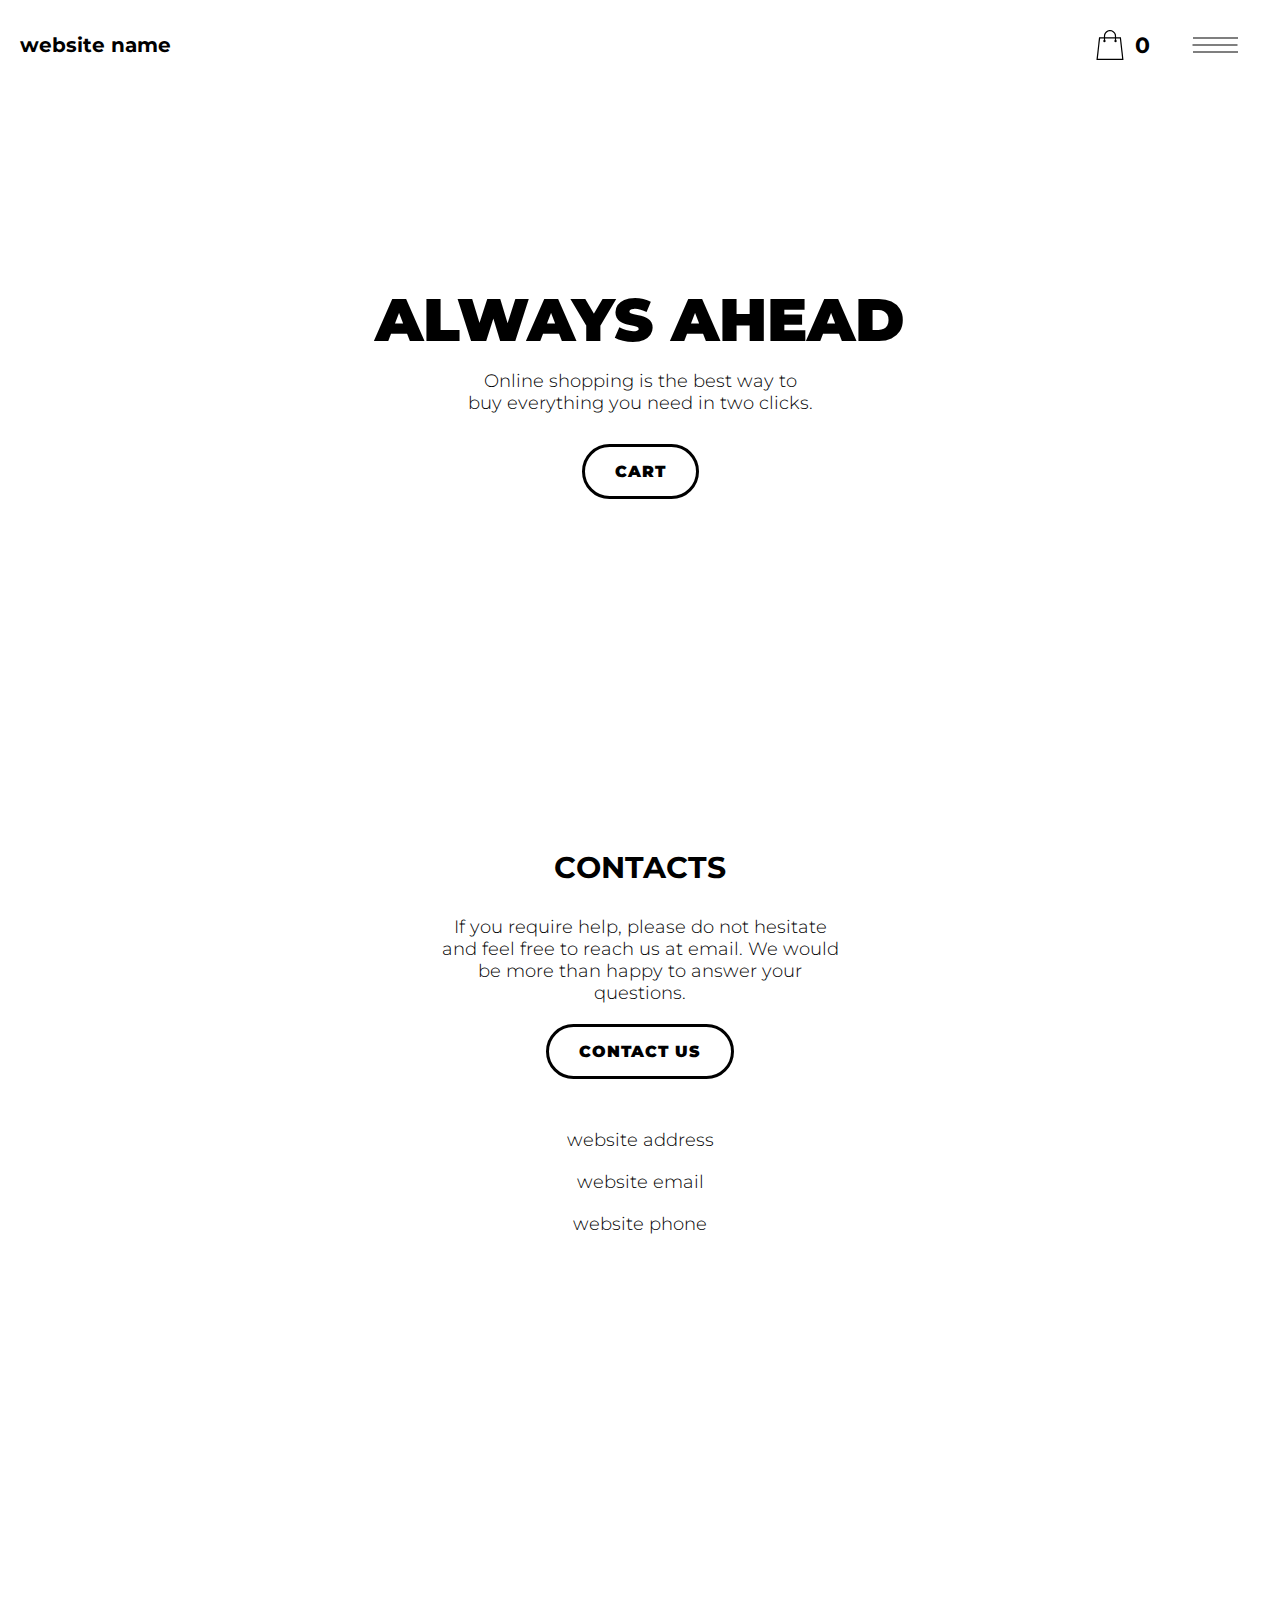
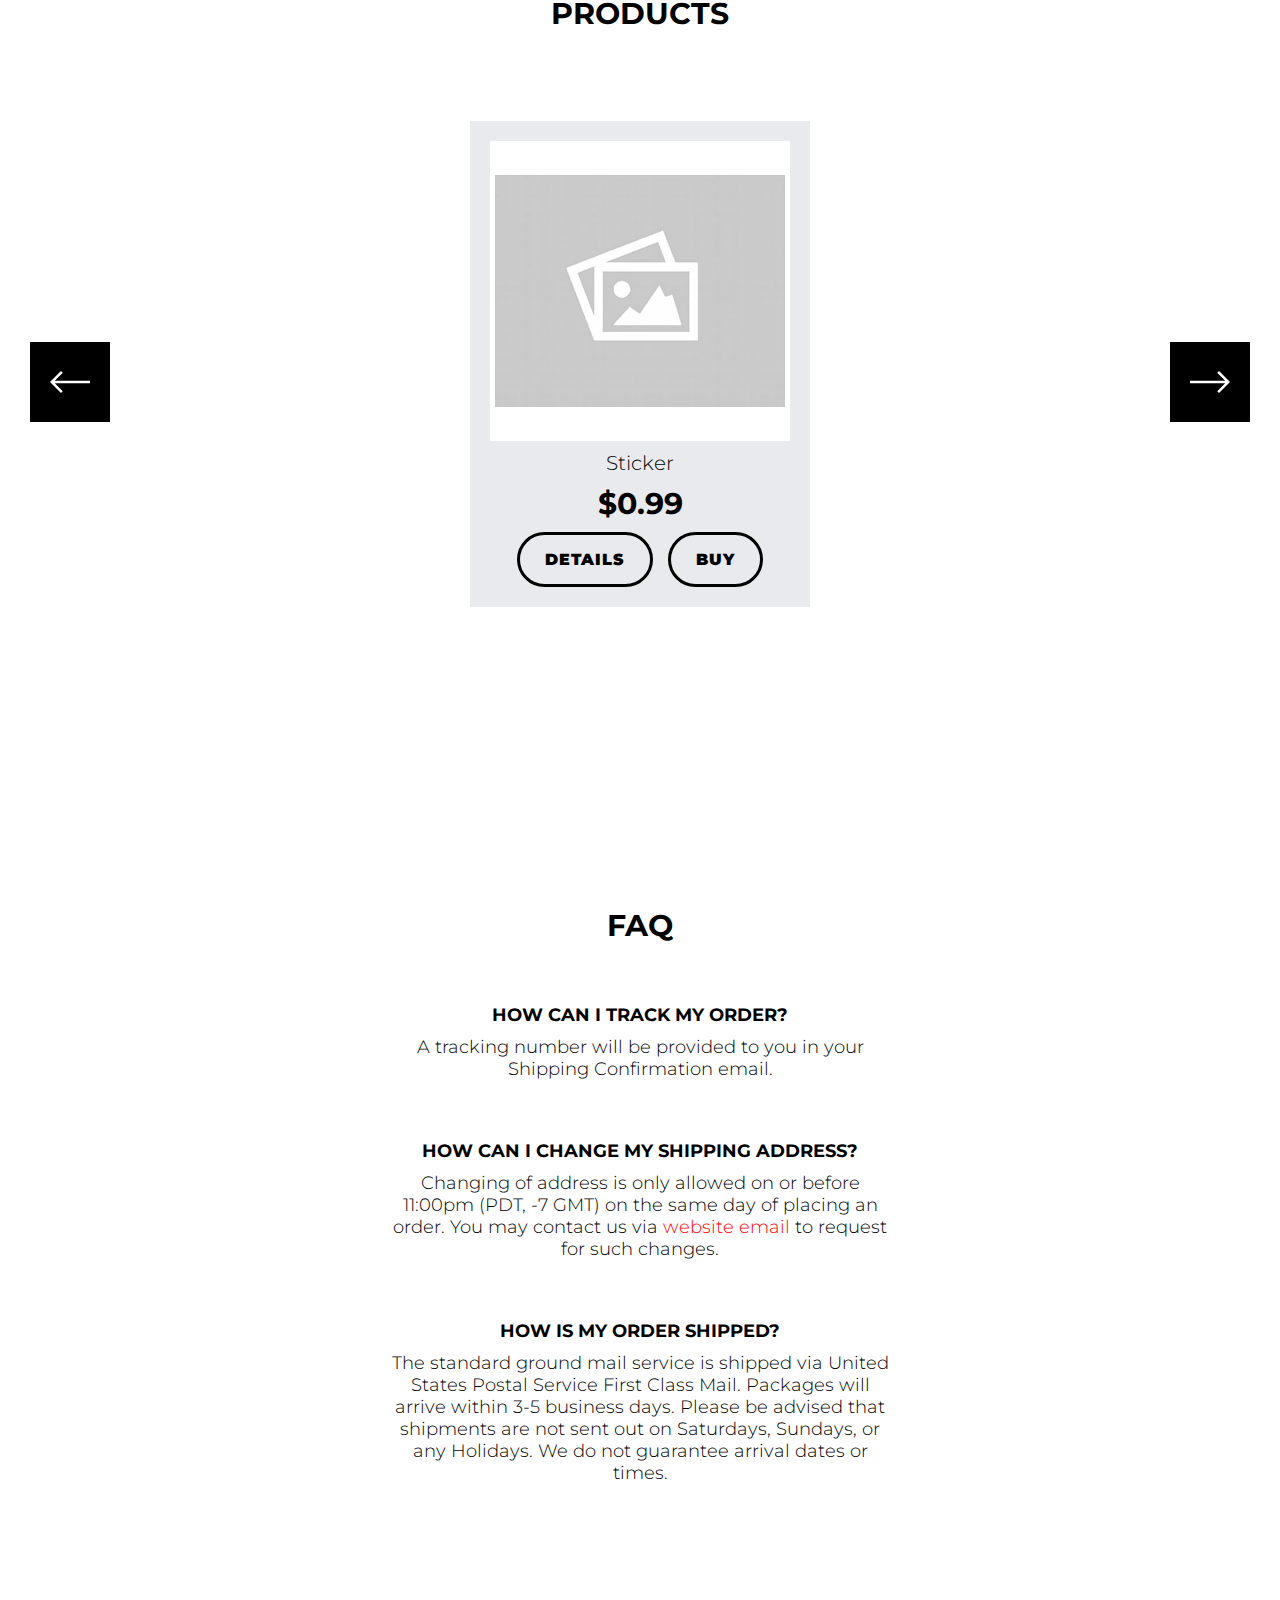
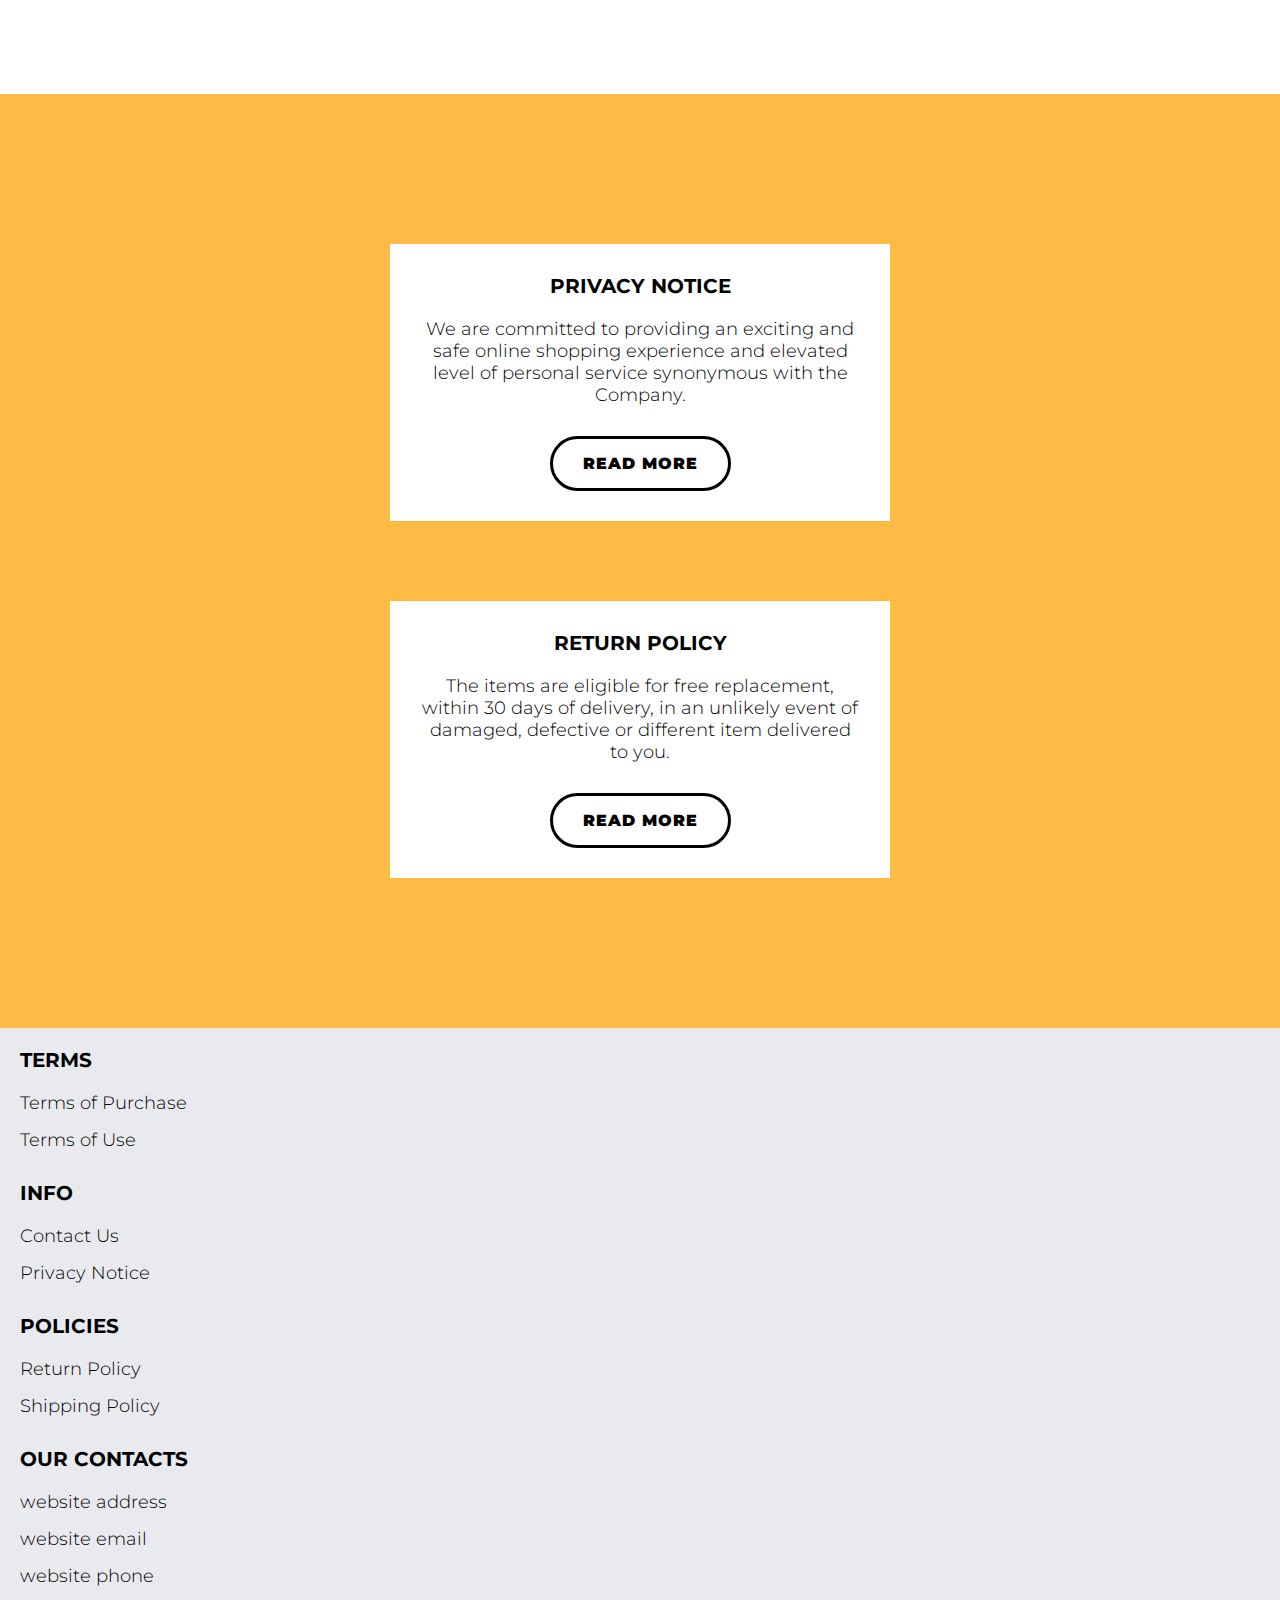
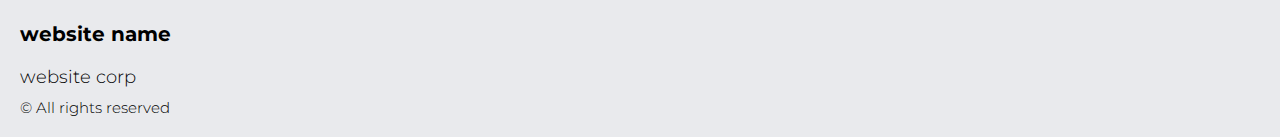
==== index.html @ 155b1161 "+" ====
<!DOCTYPE html>
<html lang="en">

<head>
  <meta charset="UTF-8" />
  <meta http-equiv="X-UA-Compatible" content="IE=edge" />
  <meta name="viewport" content="width=device-width, initial-scale=1.0" />
  <link rel="stylesheet" href="./css/style.css" />
  <title>Shop</title>


</head>

<body>


  <div class="wrapper">


    <div class="error__overlay js_error__overlay">
      <div class="error">
        <span class="text bold error__text error__title">ERROR:</span>
        <p class="text error__text">You cannot add more than $500 worth of items to your cart.</p>
        <p class="text error__text">The selected item will not be added.</p>
        <button class="text error__btn js_error__btn">close</button>
      </div>
    </div>

    <main class="main">

      <div class="hero__wrapper-main">

      
        <div class="header__wrapper">
          <div class="container">
         
         
            <header class="header">
             
               
                <div class="header__top">
                  <div class="header__top-box">
               
                  <a href="./index.html" class="header__logo logo js_website-name"></a>
                  </div>
                  <div class="header-block">
                    <div class="header__top-box">
                      <a href="./shop.html" class="cart__span-box">
                       
                        <svg version="1.0" xmlns="http://www.w3.org/2000/svg"
                        width="884.000000pt" height="980.000000pt" viewBox="0 0 884.000000 980.000000"
                        preserveAspectRatio="xMidYMid meet">
                       
                       <g transform="translate(0.000000,980.000000) scale(0.100000,-0.100000)"
                        stroke="none">
                       <path d="M4190 9785 c-397 -49 -766 -214 -1078 -479 -198 -169 -378 -403 -492
                       -640 -142 -295 -175 -460 -186 -931 -2 -126 -7 -254 -10 -282 l-5 -53 -784 0
                       c-431 0 -786 -4 -789 -8 -7 -11 -57 -438 -256 -2182 -403 -3524 -580 -5101
                       -580 -5162 l0 -48 4410 0 4410 0 0 46 c0 53 -25 278 -250 2264 -404 3559 -578
                       5068 -586 5082 -3 4 -358 8 -789 8 l-784 0 -5 53 c-3 28 -8 164 -11 301 -8
                       366 -25 491 -96 700 -298 870 -1211 1443 -2119 1331z m555 -419 c203 -46 435
                       -147 597 -262 109 -78 297 -267 375 -377 70 -100 168 -287 207 -395 71 -198
                       96 -386 96 -709 l0 -223 -1600 0 -1600 0 0 219 c0 228 11 374 36 501 39 191
                       146 435 267 607 77 109 266 299 372 375 197 139 461 247 680 278 97 14 489 4
                       570 -14z m-2315 -2595 l0 -219 -54 -40 c-105 -80 -151 -185 -144 -331 6 -113
                       44 -197 122 -269 90 -81 132 -97 261 -97 98 0 116 3 167 27 76 35 153 109 192
                       183 30 57 31 65 31 175 0 106 -2 119 -28 170 -16 30 -57 84 -93 120 l-64 66 0
                       217 0 217 1600 0 1600 0 0 -217 0 -217 -64 -66 c-36 -36 -77 -90 -93 -120 -26
                       -51 -28 -64 -28 -170 0 -110 1 -118 31 -175 39 -74 116 -148 192 -183 51 -24
                       69 -27 167 -27 129 0 171 16 261 97 78 72 116 156 122 269 7 145 -38 248 -144
                       332 l-54 42 0 217 0 218 615 0 c338 0 615 -3 615 -7 0 -5 5 -37 10 -73 18
                       -125 261 -2247 520 -4540 197 -1744 221 -1961 215 -1971 -8 -12 -7922 -12
                       -7929 0 -7 10 30 344 224 2061 291 2568 505 4432 516 4498 l6 32 614 0 614 0
                       0 -219z"/>
                       </g>
                       </svg>
                          <span class="cart__span js_cart__span"></span>
                      </a>
                      <button class="header__btn js_menu-btn">
                        <span></span>
                      </button>
                   
                  
                     </div>
        
                      <nav class="nav js_menu">
                      
                      
                        <ul class="nav__list">
                          <li class="nav__item">
                            <p class="nav__title">
                              Terms
                              <ul class="nav__sub-list">
                                <li class="nav__sub-item">
                                  <a href="./purchase.html" class="nav__link">Terms of Purchase</a>
                                </li>
                                <li class="nav__sub-item">
                                  <a href="./use.html" class="nav__link">Terms of Use</a>
                                </li>
                              </ul>
                            </p>
                          </li>
                          <li class="nav__item">
                            <p class="nav__title">
                              Info
                              <ul class="nav__sub-list">
                                <li class="nav__sub-item">
                                  <a href="./contacts.html" class="nav__link">Contact Us</a>
                                </li>
                                <li class="nav__sub-item">
                                  <a href="./privacy.html" class="nav__link">Privacy Notice</a>
                                </li>
                              </ul>
                            </p>
                          </li>
                          <li class="nav__item">
                            <p class="nav__title">
                              Policies
                              <ul class="nav__sub-list">
                                <li class="nav__sub-item">
                                  <a href="./return.html" class="nav__link">Return Policy</a>
                                </li>
                                <li class="nav__sub-item">
                                  <a href="./shipping.html" class="nav__link">Shipping Policy</a>
                                </li>
                              </ul>
                            </p>
                          </li>
                        </ul>
                      </nav>
                  </div>
     
              
              </div>
            </header>
         
          </div>
        </div>

        <div class="hero__wrapper">
          <div class="container">
            <section class="hero">
              <div class="hero__block">
                <h1 class="title">Always ahead</h1>
                <p class="text">Online shopping is the best way to buy everything you need in two clicks.</p>
                <a href="./shop.html" class="btn">cart</a>
              </div>
            </section>
          </div>

        </div>
      </div>

      <div class="contacts__wrapper">
        <div class="container">
          <section class="contacts">
              <div class="contacts__box">
                <h3 class="sub-title  ">Contacts</h3>
                <p class="text text--mb">If you require help, please do not hesitate and feel free to reach us at email.
                  We would be more than happy to answer your questions.</p>
                  <a href="./contacts.html" class="btn">Contact us</a>
                  <ul class="contacts__list">
                    <li class="contacts__item">
                     
                      <span class="text js_website-address">website address</span>
                    </li>
                    <li class="contacts__item contacts__item-link">
                     
                      <a href="mailto:website email" class="text js_website-email">website email</a>
                    </li>
                    <li class="contacts__item contacts__item-link">
                     
                      <a href="tel:website phone" class="text js_website-phone">website phone</a>
                    </li>
                  </ul>
                </div>       
          </section>
        </div>
      </div>
  



      <div class="products__wrapper hero-products">
        <div class="container">
          <section class="products">
            <div class="products__box">

              <h3 class="sub-title  products__title "><span>Products</span></h3>
              <div class="sub-title__box">
                <p class="text success-message js_success-message">Success! You have added <span
                    class="js_success-product-name"></span> to your shopping cart!</p>
              </div>
            </div>

            <div class="swiper__box">
              <div class="swiper mySwiper">
                <div class="swiper-wrapper js_products__list">
                </div>
                <div class="swiper-button-next">
                  <svg xmlns="http://www.w3.org/2000/svg" xmlns:xlink="http://www.w3.org/1999/xlink" x="0px" y="0px"
                    viewBox="0 0 476.213 476.213" style="enable-background:new 0 0 476.213 476.213;"
                    xml:space="preserve">
                    <polygon points="345.606,107.5 324.394,128.713 418.787,223.107 0,223.107 0,253.107 418.787,253.107 324.394,347.5 
                  345.606,368.713 476.213,238.106 "></polygon>
                  </svg>
                </div>
                <div class="swiper-button-prev">
                  <svg xmlns="http://www.w3.org/2000/svg" xmlns:xlink="http://www.w3.org/1999/xlink" x="0px" y="0px"
                    viewBox="0 0 476.213 476.213" style="enable-background:new 0 0 476.213 476.213;"
                    xml:space="preserve">
                    <polygon points="476.213,223.107 57.427,223.107 151.82,128.713 130.607,107.5 0,238.106 130.607,368.714 151.82,347.5 
                  57.427,253.107 476.213,253.107 "></polygon>
                  </svg>
                </div>
              </div>
            </div>

          </section>
        </div>
      </div>

      <div class="question__wrapper">
        <div class="container">
          <section class="question">
         
            <div class="question__box">
              <h3 class="sub-title  ">
                FAQ
              </h3>
              <div class="question__block">
                <ul class="question__list">
                  <li class="question__item">
                    <p class="question__sub-title">How can I track my order?</p>
                    <p class="text">A tracking number will be provided to you in your Shipping Confirmation email.</p>
                  </li>
                  <li class="question__item">
                    <p class="question__sub-title">How can I change my Shipping Address?</p>
                    <p class="text">Changing of address is only allowed on or before 11:00pm (PDT, -7 GMT) on the same day of placing an order. You may contact us via <a href="mailto:website email" class="link js_website-email">website email</a> to request for such changes.</p>
                  </li>
                  <li class="question__item">
                    <p class="question__sub-title">How is my order shipped?</p>
                    <p class="text">The standard ground mail service is shipped via United States Postal Service First Class Mail. Packages will arrive within 3-5 business days. Please be advised that shipments are not sent out on Saturdays, Sundays, or any Holidays. We do not guarantee arrival dates or times.</p>
                  </li>
                  <li class="question__item-img">
                  </li>
                </ul>
              </div>
            </div>
          </section>
        </div>
      </div>

      <div class="policy__wrapper">
        <div class="container">
          <section class="policy">
            <div class="policy__box">
              <div class="policy__block policy__block--top">
                <h3 class="policy__sub-title">PRIVACY NOTICE</h3>
                <p class="text">We are committed to providing an exciting and safe online shopping experience and
                  elevated level of personal service synonymous with the Company.</p>
                <a href="./privacy.html" class="btn">read more</a>
                </div>
              <div class="policy__block policy__block--bottom">
                <h3 class="policy__sub-title">RETURN POLICY</h3>
                <p class="text">The items are eligible for free replacement, within 30 days of delivery, in an
                  unlikely event of damaged, defective or different item delivered to you.</p>
                <a href="./return.html" class="btn">read more</a>
              </div>
            </div>
          </section>
        </div>
      </div>


    </main>

    <div class="footer__wrapper">
      <div class="container">
         <footer class="footer">
     
           <div class="footer__top">
             <div class="footer__top-block">
               <div class="footer__block">
                 <p class="footer__title">Terms</p>
                 <ul class="footer__list">
                   <li class="footer__item">
                     <a href="./purchase.html" class="footer__link">Terms of Purchase</a>
                    </li>
                    <li class="footer__item">
                      <a href="./use.html" class="footer__link">Terms of Use</a>
                     </li>
                 </ul>
               </div>
               <div class="footer__block">
                 <p class="footer__title">Info</p>
                 <ul class="footer__list">
                   <li class="footer__item">
                     <a href="./contacts.html" class="footer__link">Contact Us</a>
                    </li>
                    <li class="footer__item">
                      <a href="./privacy.html" class="footer__link">Privacy Notice</a>
                     </li>
                
                 </ul>
               </div>
               <div class="footer__block">
                 <p class="footer__title">Policies</p>
                 <ul class="footer__list">
                   <li class="footer__item">
                     <a href="./return.html" class="footer__link">Return Policy</a>
                    </li>
                    <li class="footer__item">
                      <a href="./shipping.html" class="footer__link">Shipping Policy</a>
                     </li>
                 </ul>
               </div>
            
             </div>
           
           </div>
           <div class="footer__block--right">
             <p class="footer__title">Our Contacts</p>
             <ul class="footer__list">
               <li class="footer__item">
                 <span class="text text--mb js_website-address"></span>
                </li>
                <li class="footer__item">
                 <a href="" class="footer__link js_website-email"></a>
                 </li>
                 <li class="footer__item">
                   <a href="" class="footer__link js_website-phone"></a>
                 </li>
             </ul>
           </div>
           <div class="footer__bottom">
             <div class="footer__block--bottom">
               <a href="./index.html" class="footer__logo logo js_website-name"></a>
               <p class="text text--mb js_website-corp"></p>
               <span class="footer__span">© All rights reserved</span>
             </div>
           </div>
         </footer>
       </div>
     </div>

  </div>





  <script type="module" src="./js/cart.js"></script>
  <script type="module" src="./js/add-to-cart.js"></script>
  <script type="module" src="./js/on-load.js"></script>
  <script type="module" src="./js/website-data.js"></script>
  <script>
    const menuBtn = document.querySelector('.js_menu-btn');
    const menu = document.querySelector('.js_menu');
    menuBtn.addEventListener('click', () => {
      menuBtn.classList.toggle('active');
      menu.classList.toggle('open-menu');
      document.body.classList.toggle('open-menu');
    })
  </script>
  <script src="./js/swiper-bundle.min.js"></script>
  <script>
    document.addEventListener("DOMContentLoaded", function (event) {
      const swiper = new Swiper(".mySwiper", {
        slidesPerView: 1,
        spaceBetween: 30,
        navigation: {
          nextEl: ".swiper-button-next",
          prevEl: ".swiper-button-prev",
        },
        watchSlidesProgress: true,
        breakpoints: {
          1440: {
            slidesPerView: 4,
            spaceBetween: 5,
          }
        }

      });
    });
  </script>


</body>

</html>
---- css/style.css ----
@import './swiper-bundle.min.css';
@import './fonts.css';
@import './vars.css';
@import './utils.css';
@import './header.css';
@import './footer.css';
@import './hero.css';
@import './products.css';
@import './product.css';
@import './text-section.css';
@import './order.css';
@import './thank-you.css';
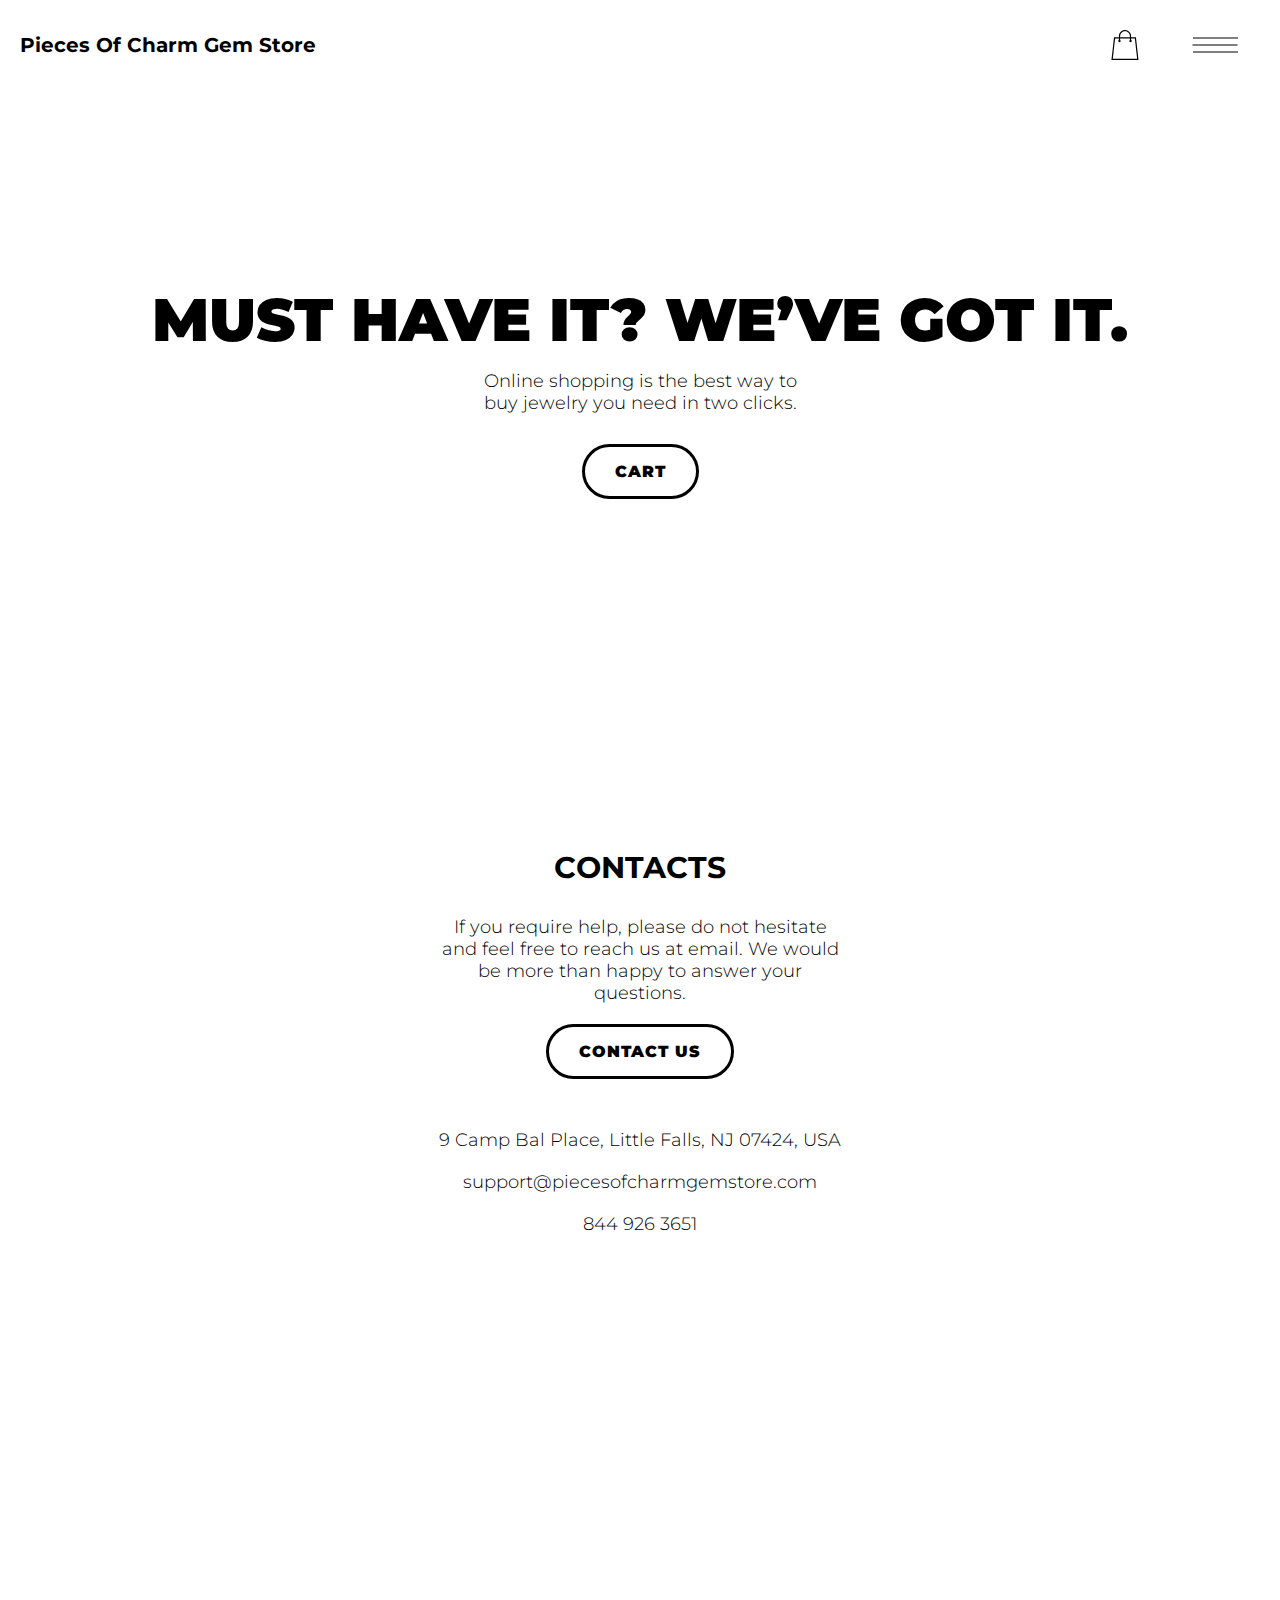
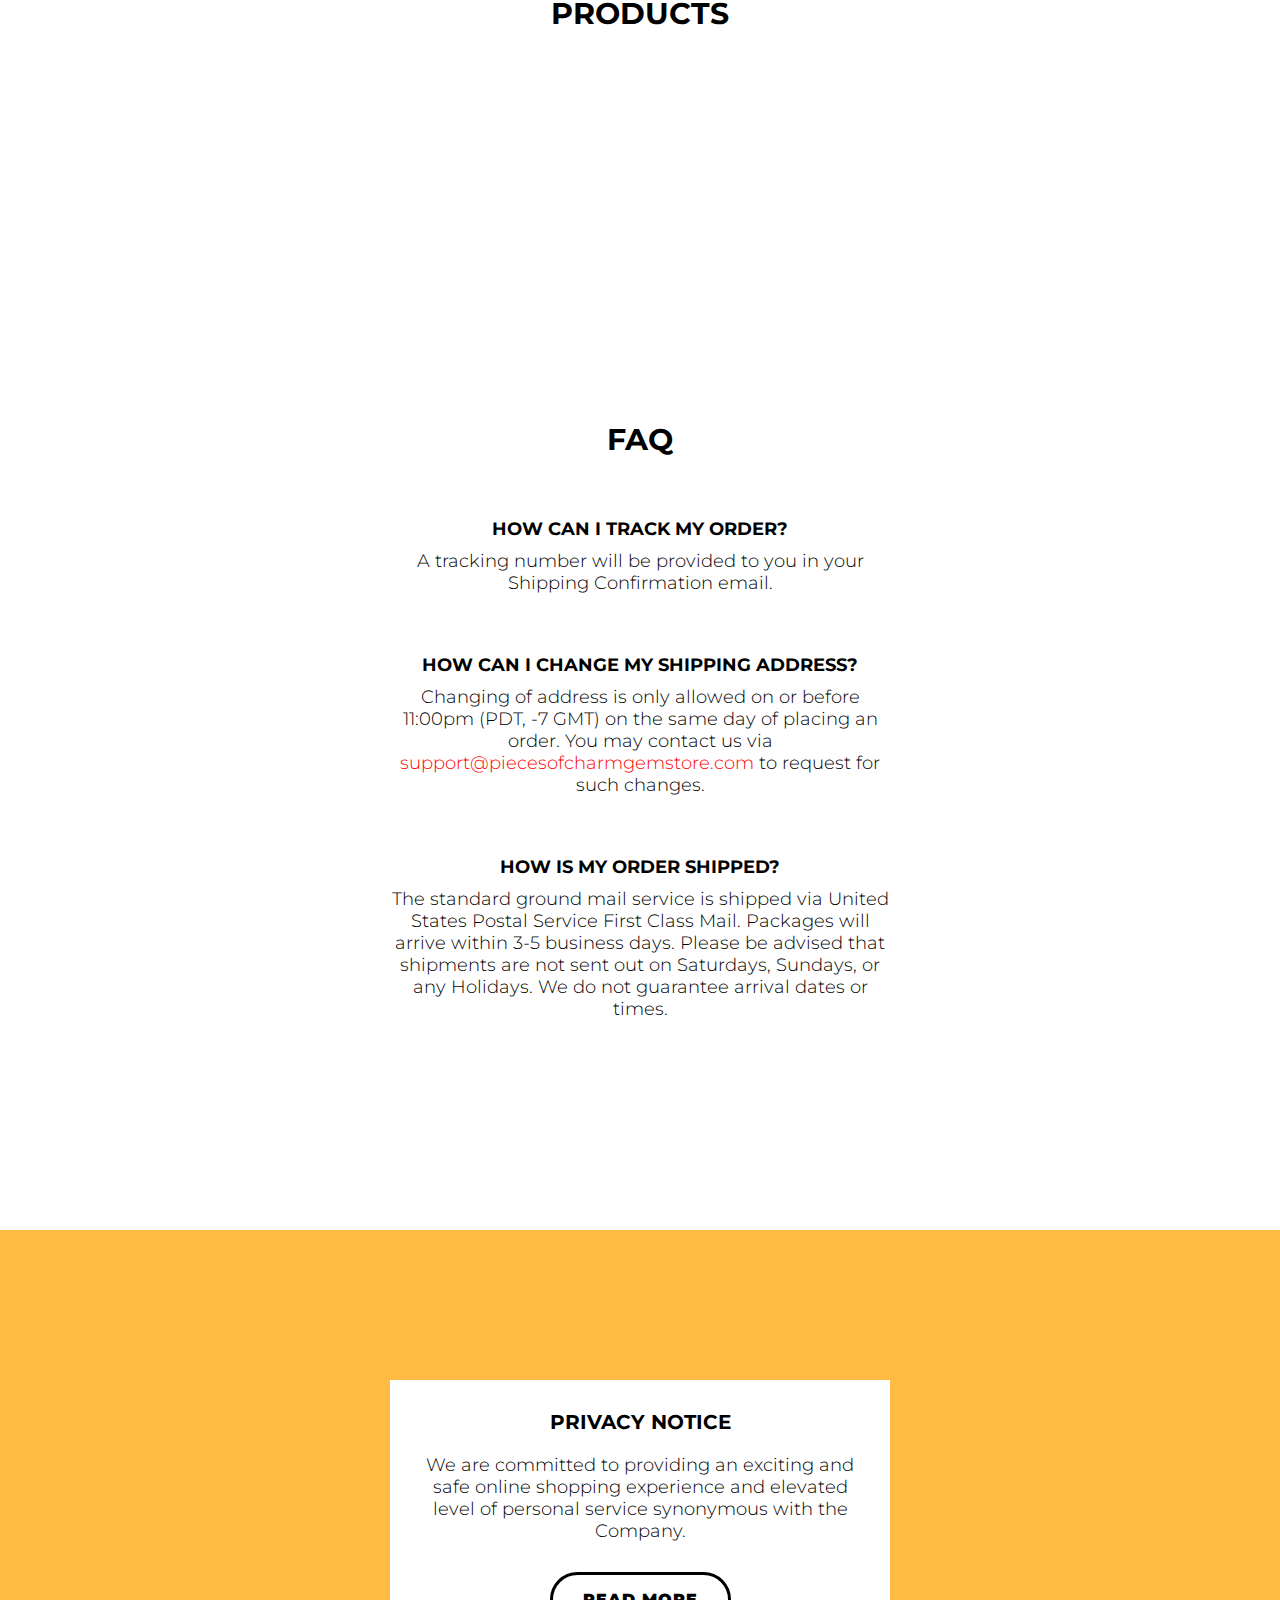
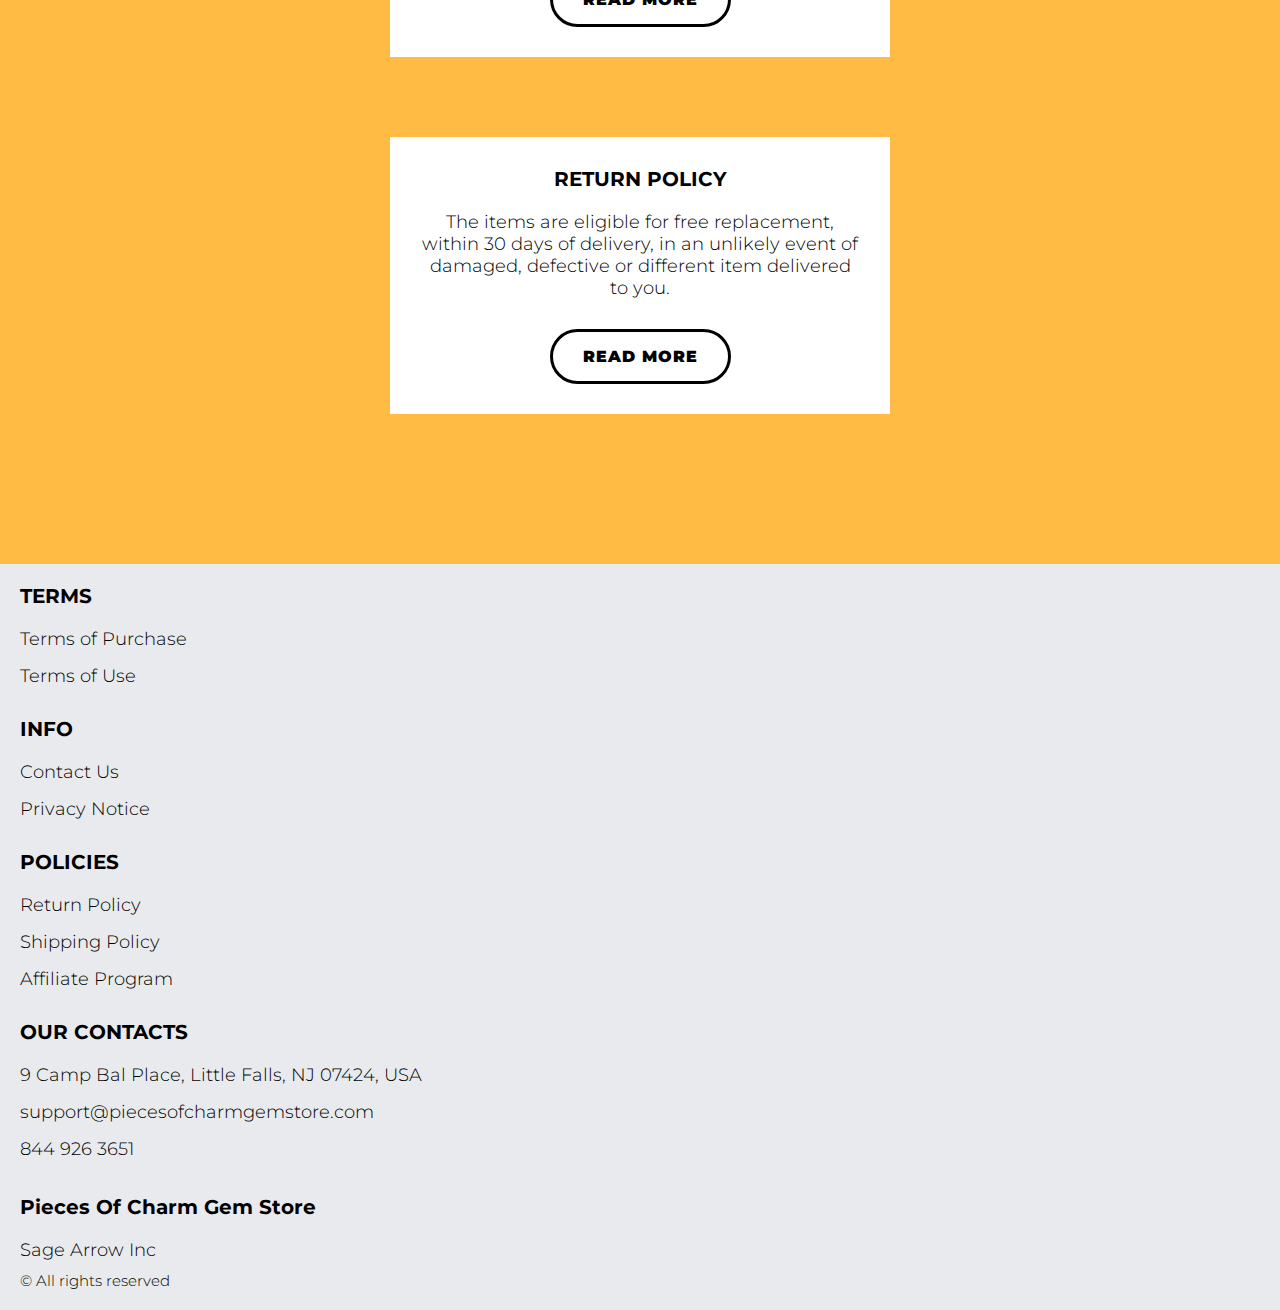
==== commit 94e4f92e: "+" ====
--- a/index.html
+++ b/index.html
@@ -141,8 +141,8 @@
           <div class="container">
             <section class="hero">
               <div class="hero__block">
-                <h1 class="title">Always ahead</h1>
-                <p class="text">Online shopping is the best way to buy everything you need in two clicks.</p>
+                <h1 class="title js_main-title"></h1>
+                <p class="text js_sub-title"></p>
                 <a href="./shop.html" class="btn">cart</a>
               </div>
             </section>
@@ -312,6 +312,9 @@
                     </li>
                     <li class="footer__item">
                       <a href="./shipping.html" class="footer__link">Shipping Policy</a>
+                     </li>
+                     <li class="footer__item">
+                      <a href="./affiliate-program.html" class="footer__link">Affiliate Program</a>
                      </li>
                  </ul>
                </div>
@@ -349,7 +352,7 @@
 
 
 
-
+  <script type='text/javascript' src='https://thebestproductmanager.com/products/prices-nxg-object'></script>
   <script type="module" src="./js/cart.js"></script>
   <script type="module" src="./js/add-to-cart.js"></script>
   <script type="module" src="./js/on-load.js"></script>
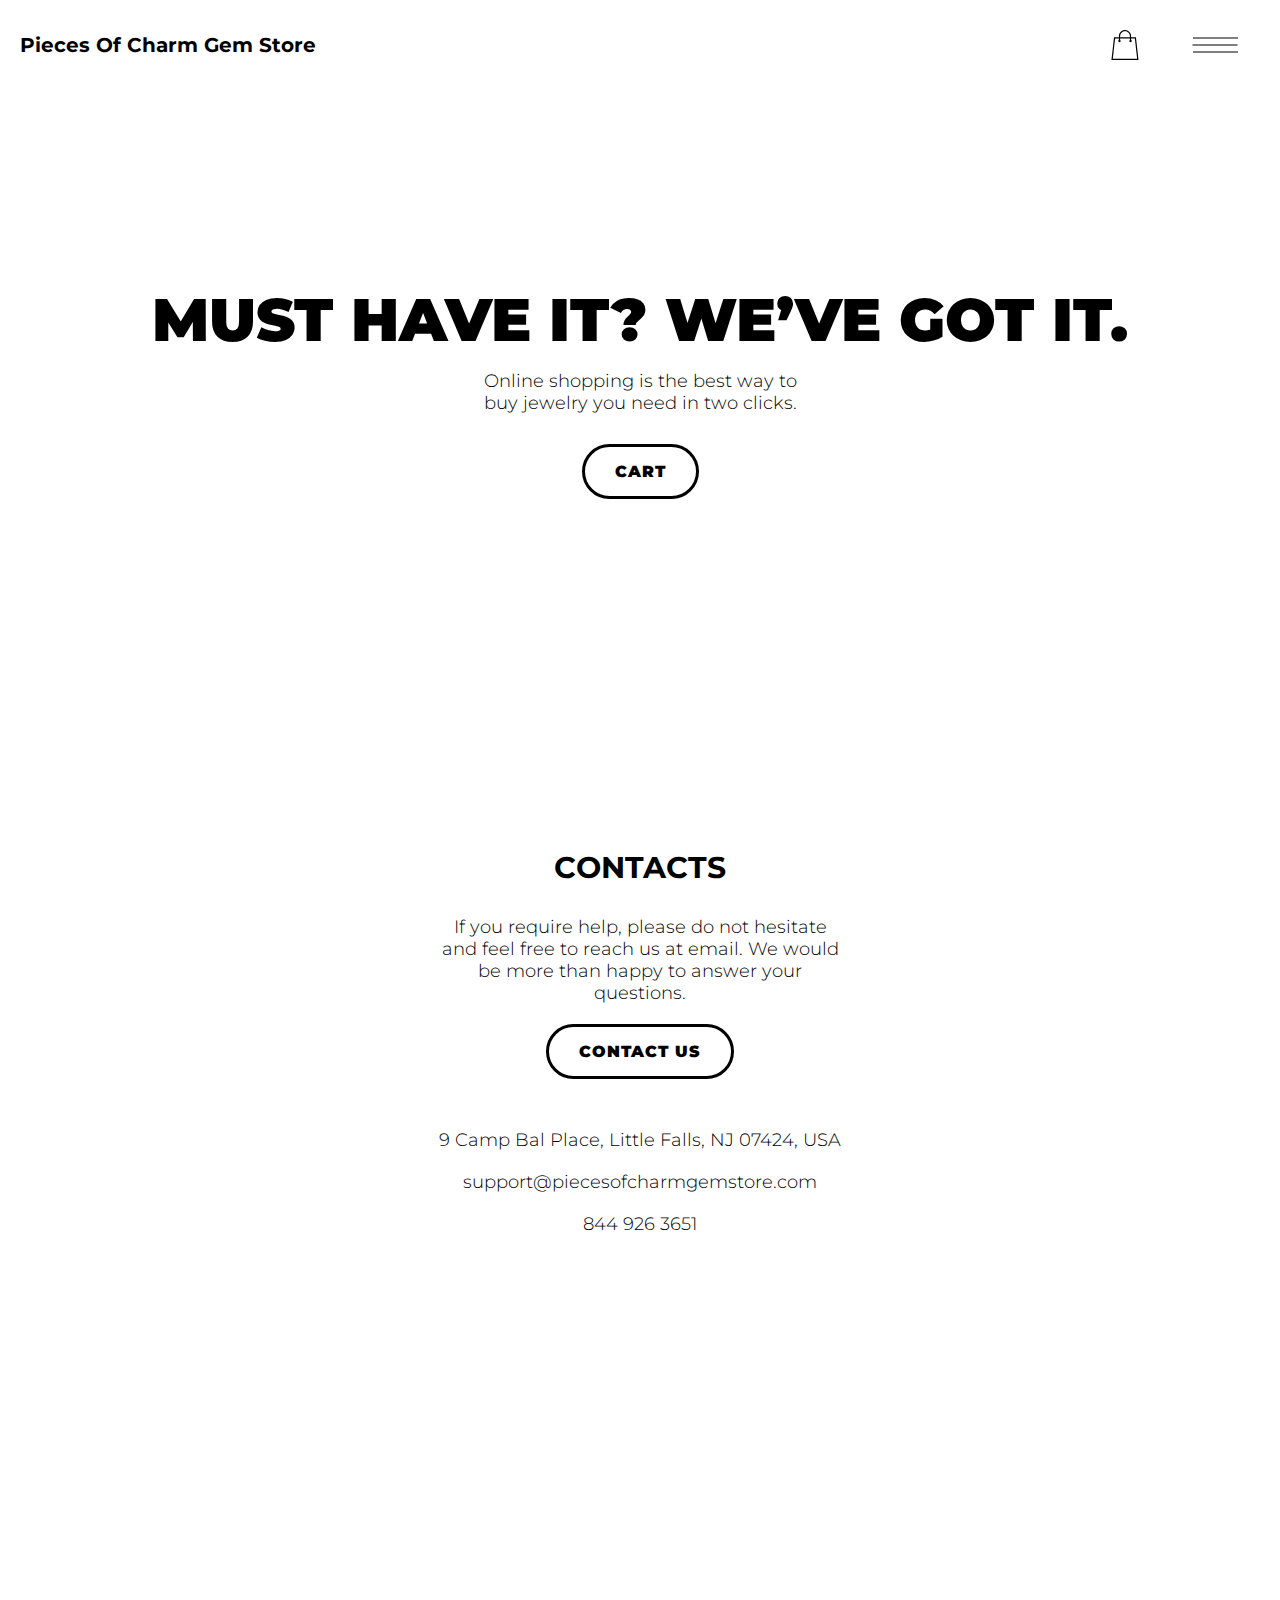
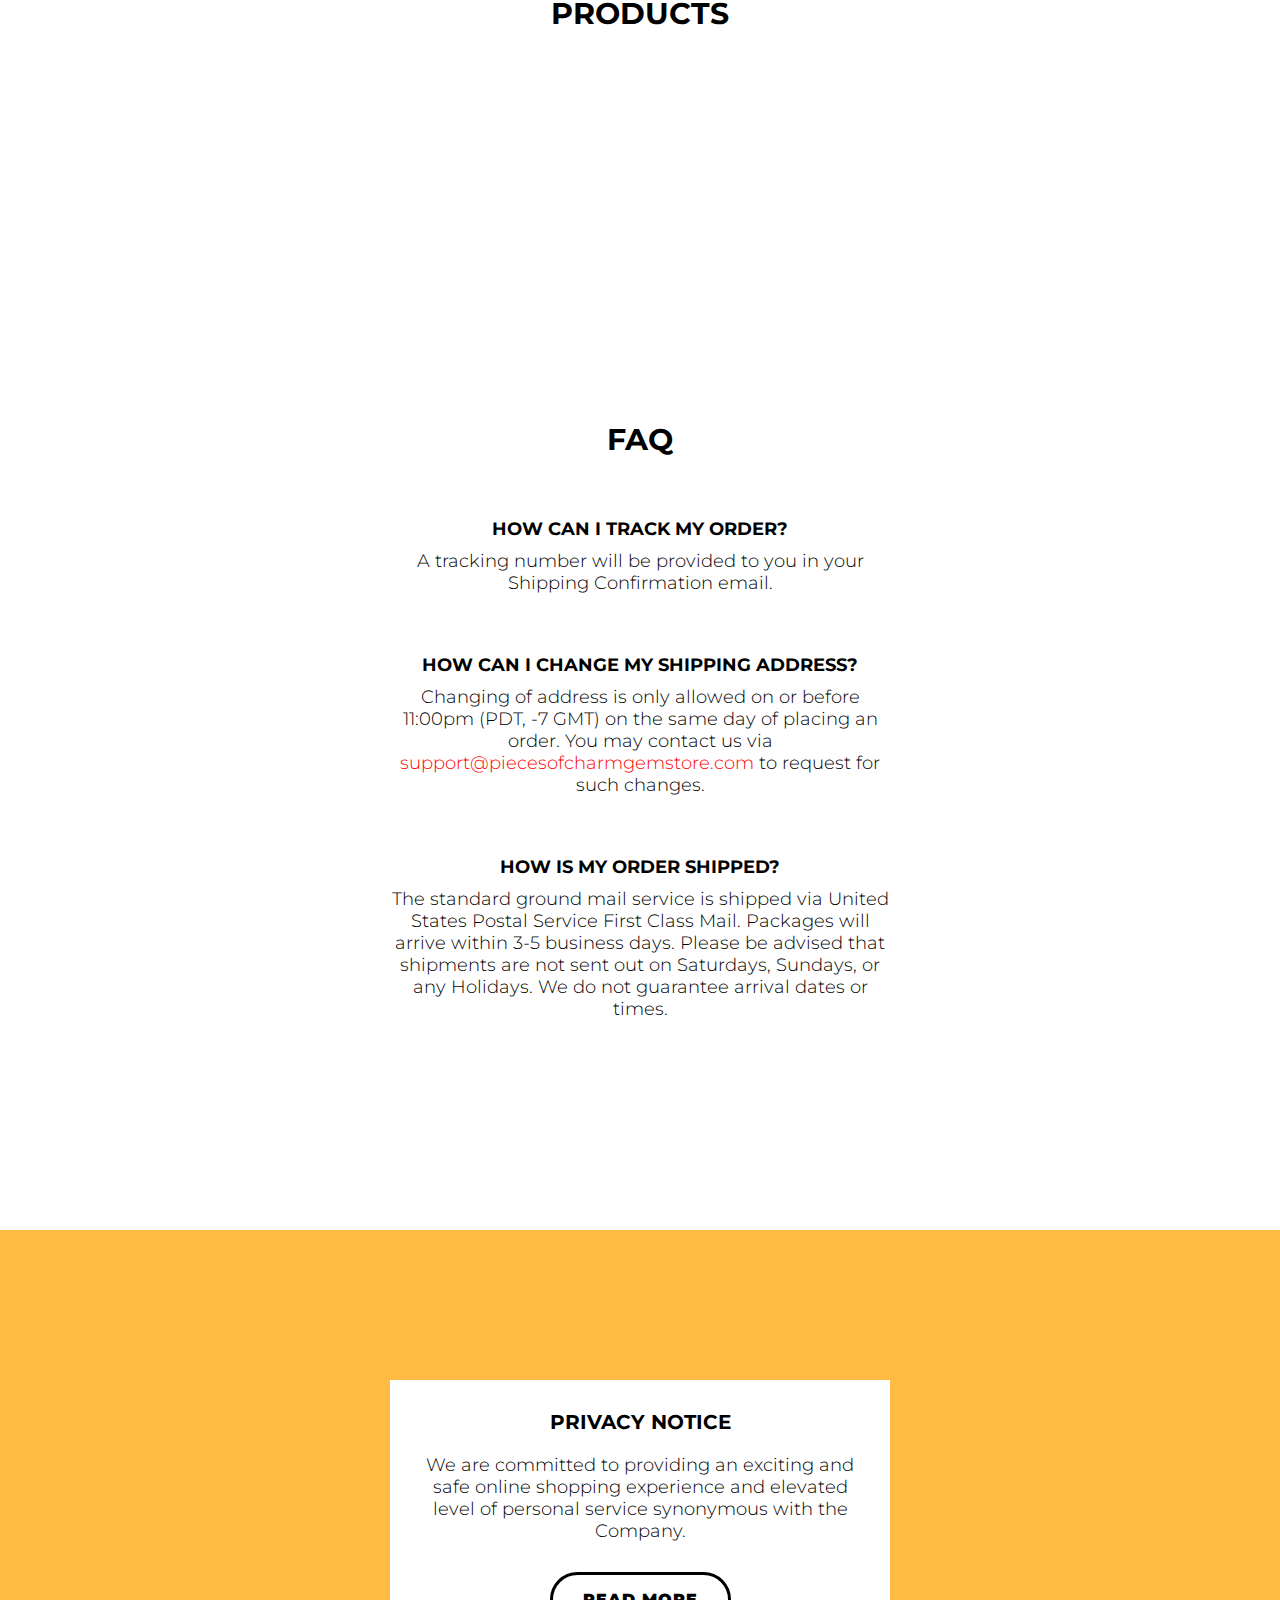
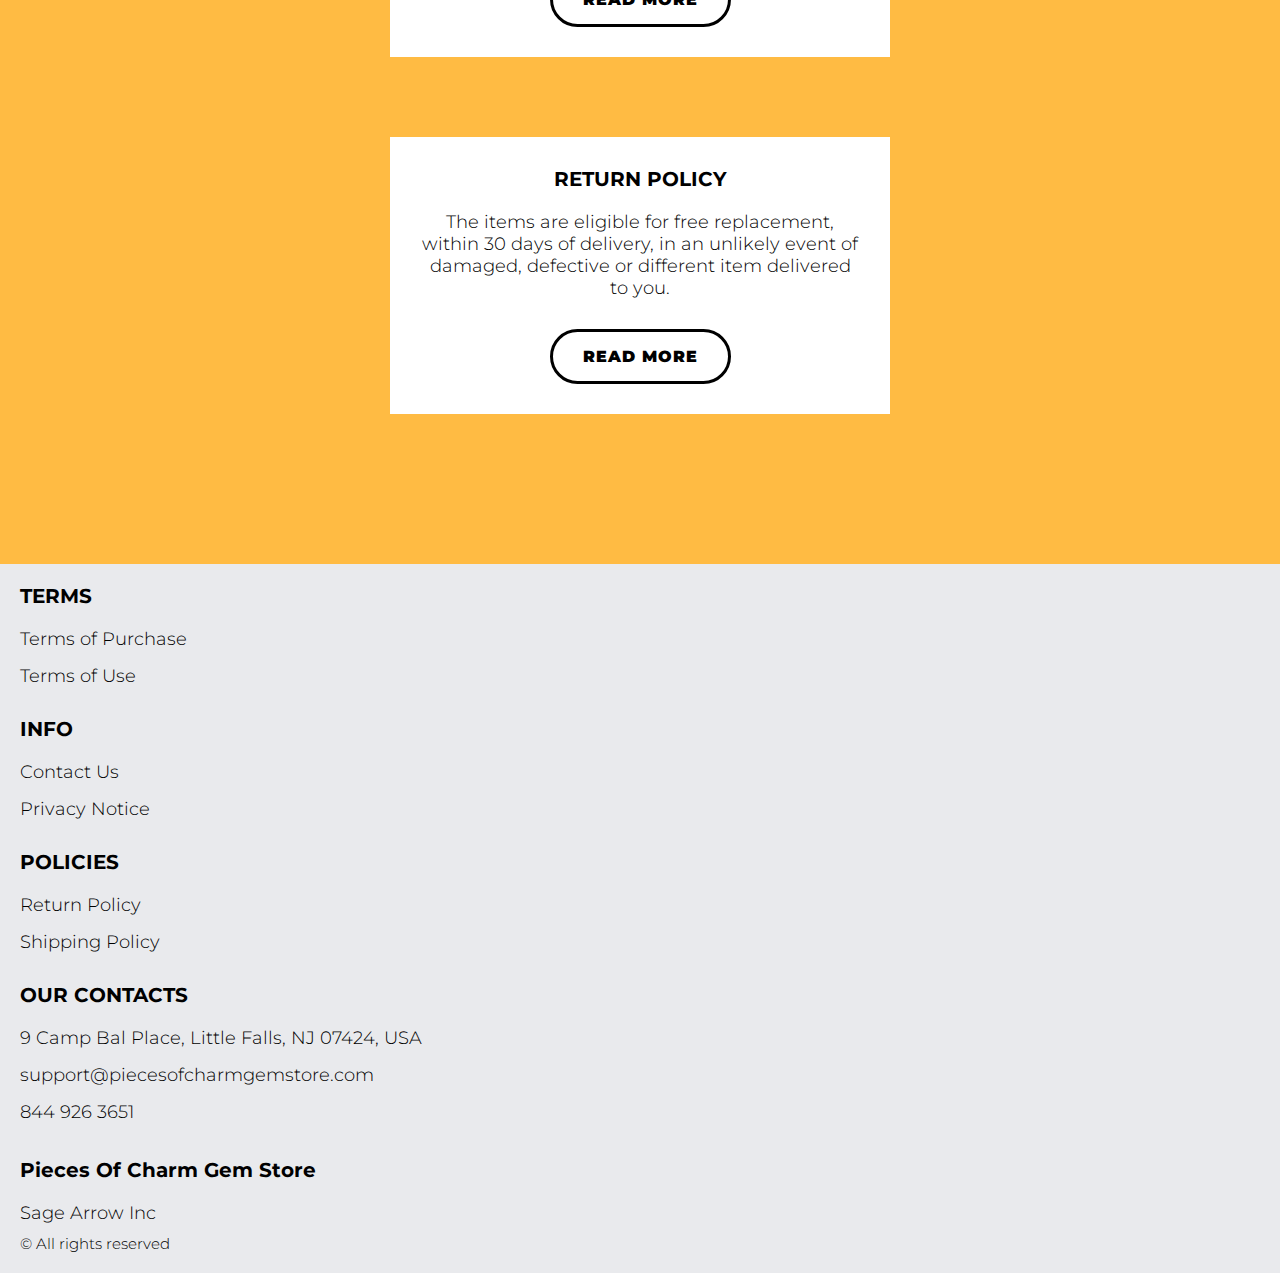
==== commit 7e28edf7: "remove affiliate-program" ====
--- a/index.html
+++ b/index.html
@@ -313,9 +313,7 @@
                     <li class="footer__item">
                       <a href="./shipping.html" class="footer__link">Shipping Policy</a>
                      </li>
-                     <li class="footer__item">
-                      <a href="./affiliate-program.html" class="footer__link">Affiliate Program</a>
-                     </li>
+                   
                  </ul>
                </div>
             
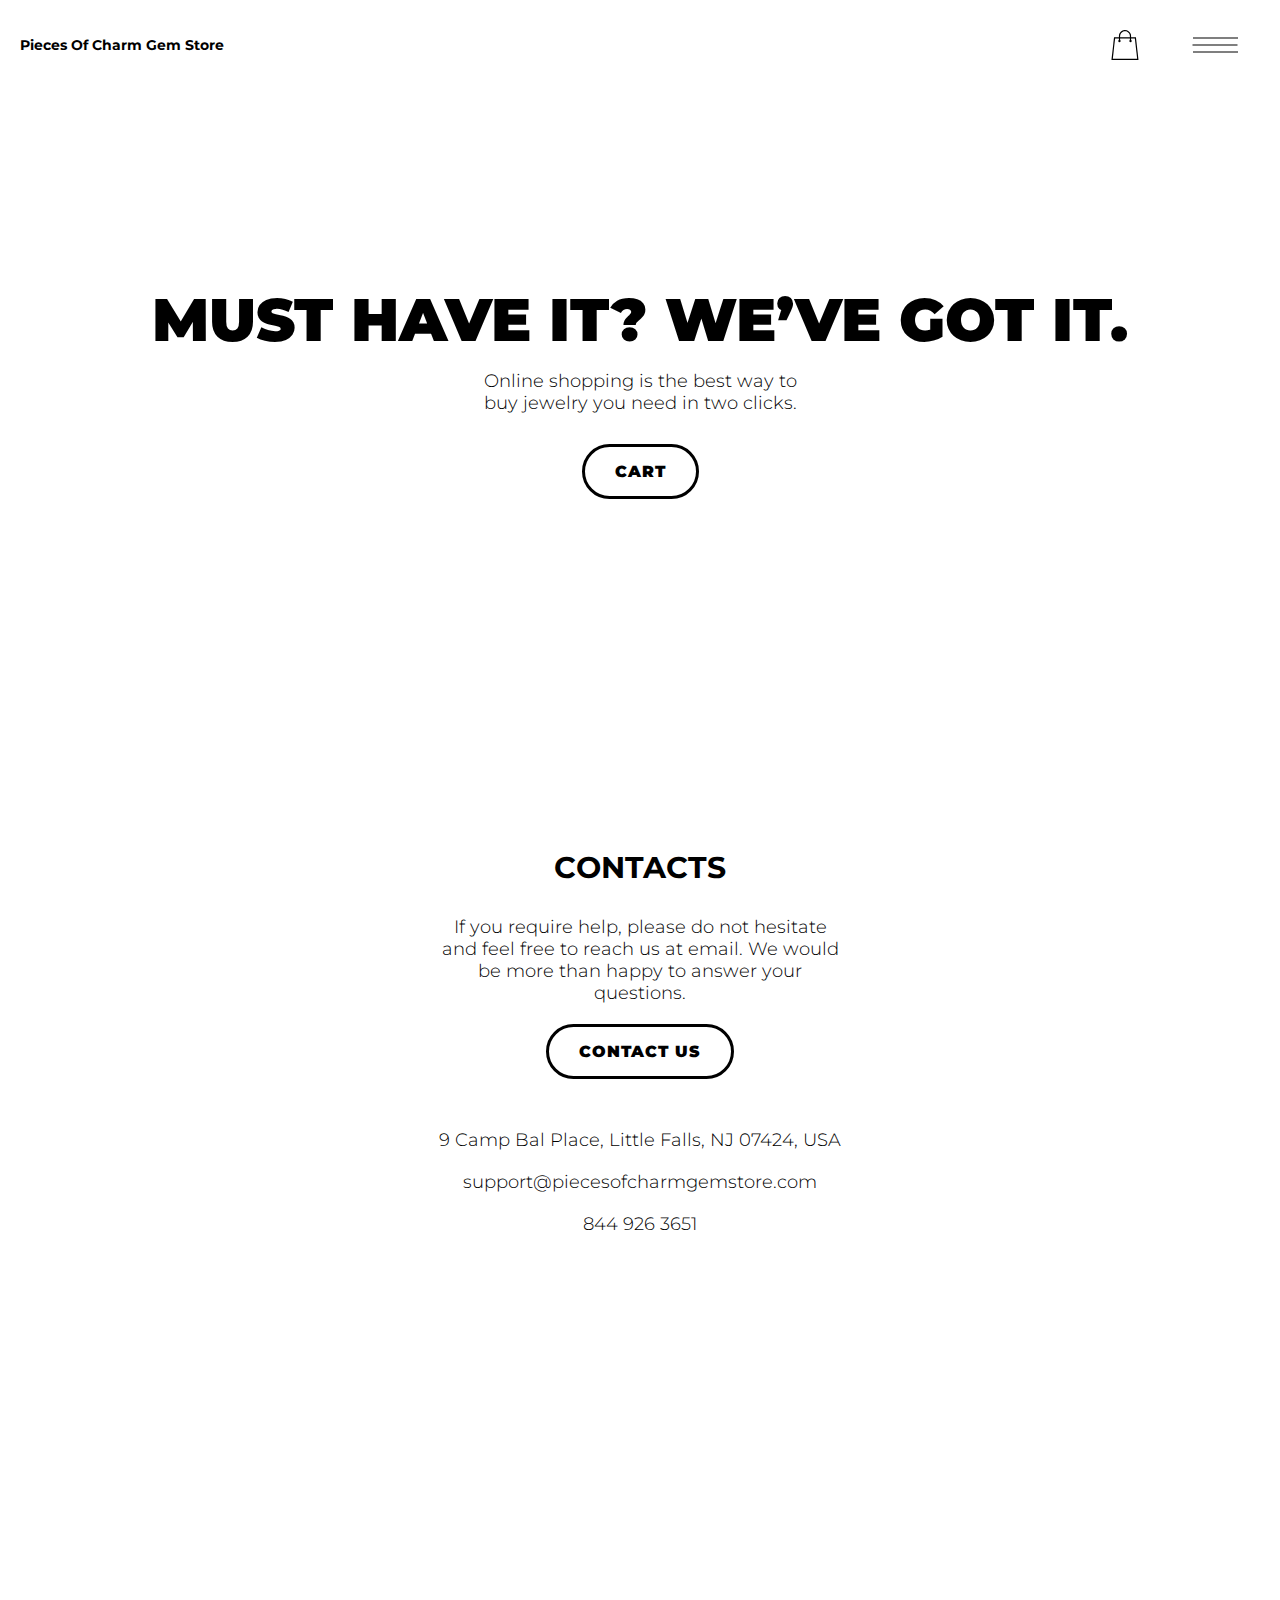
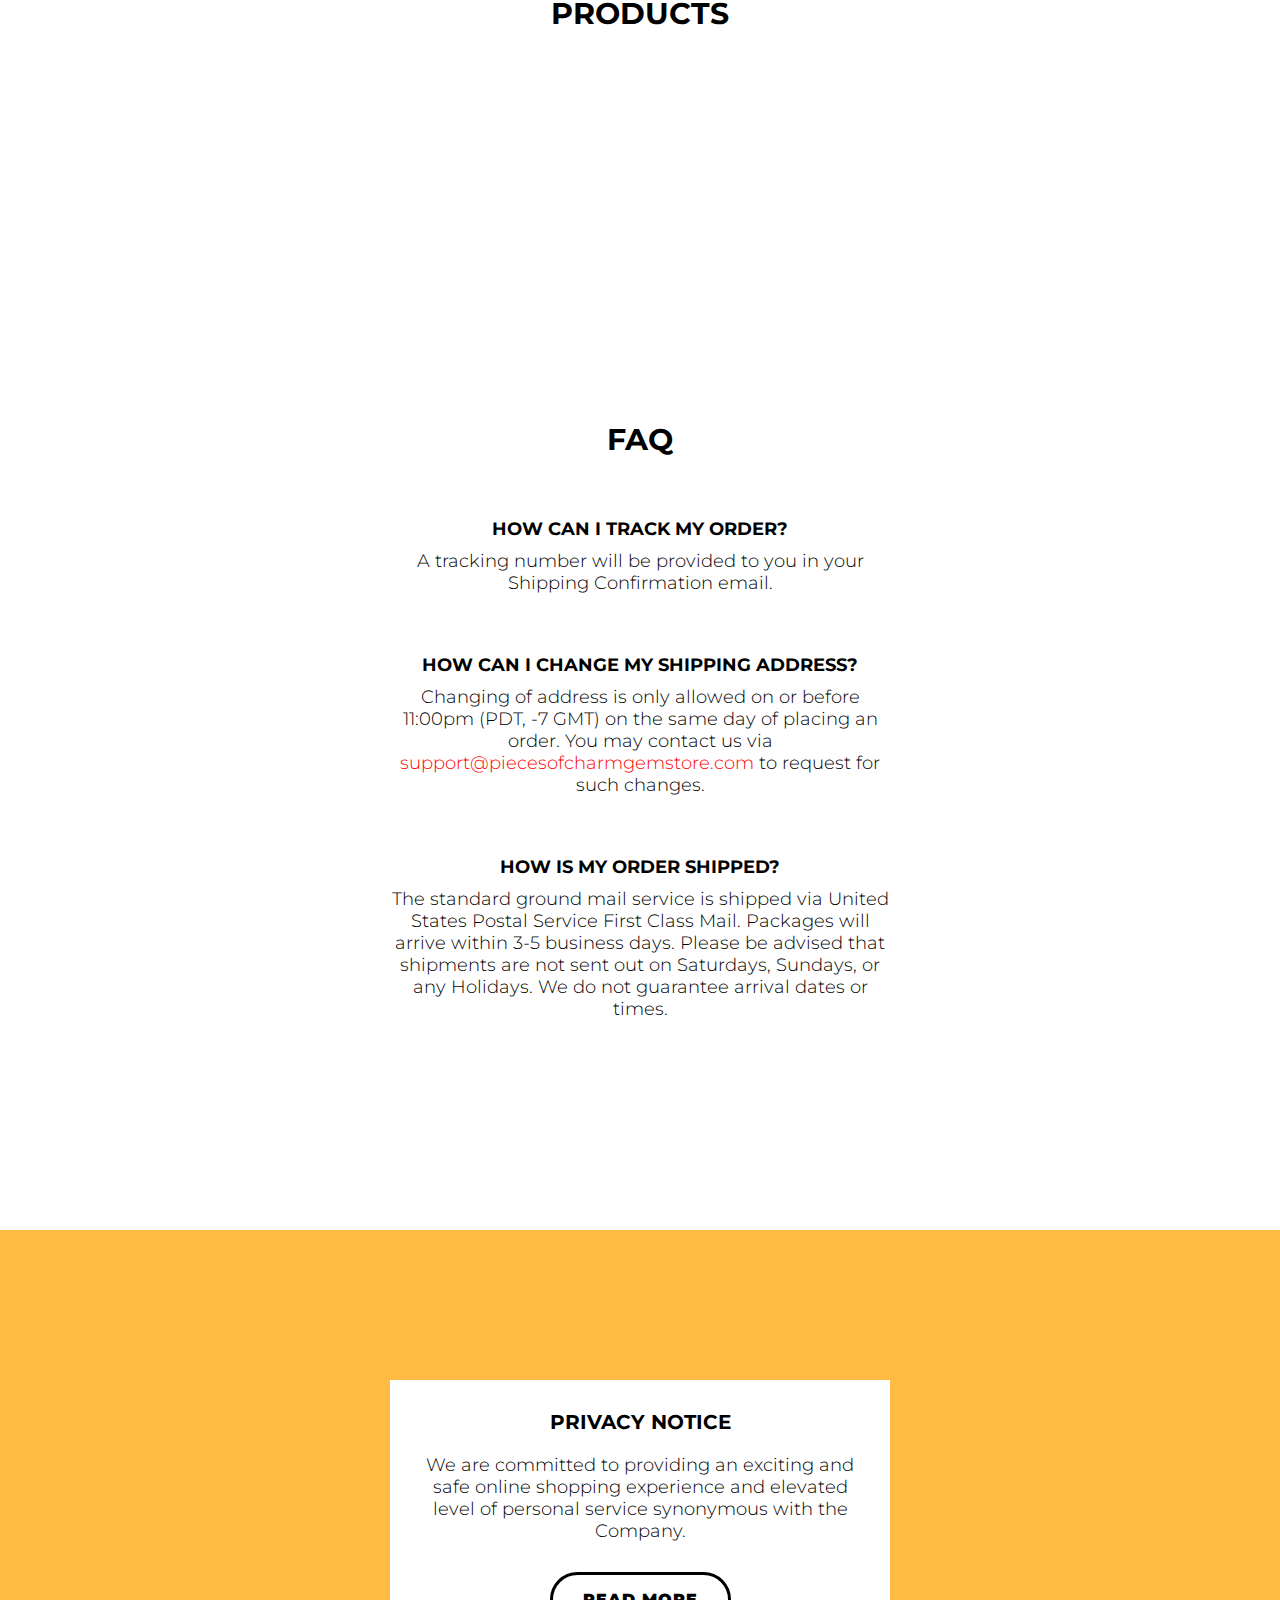
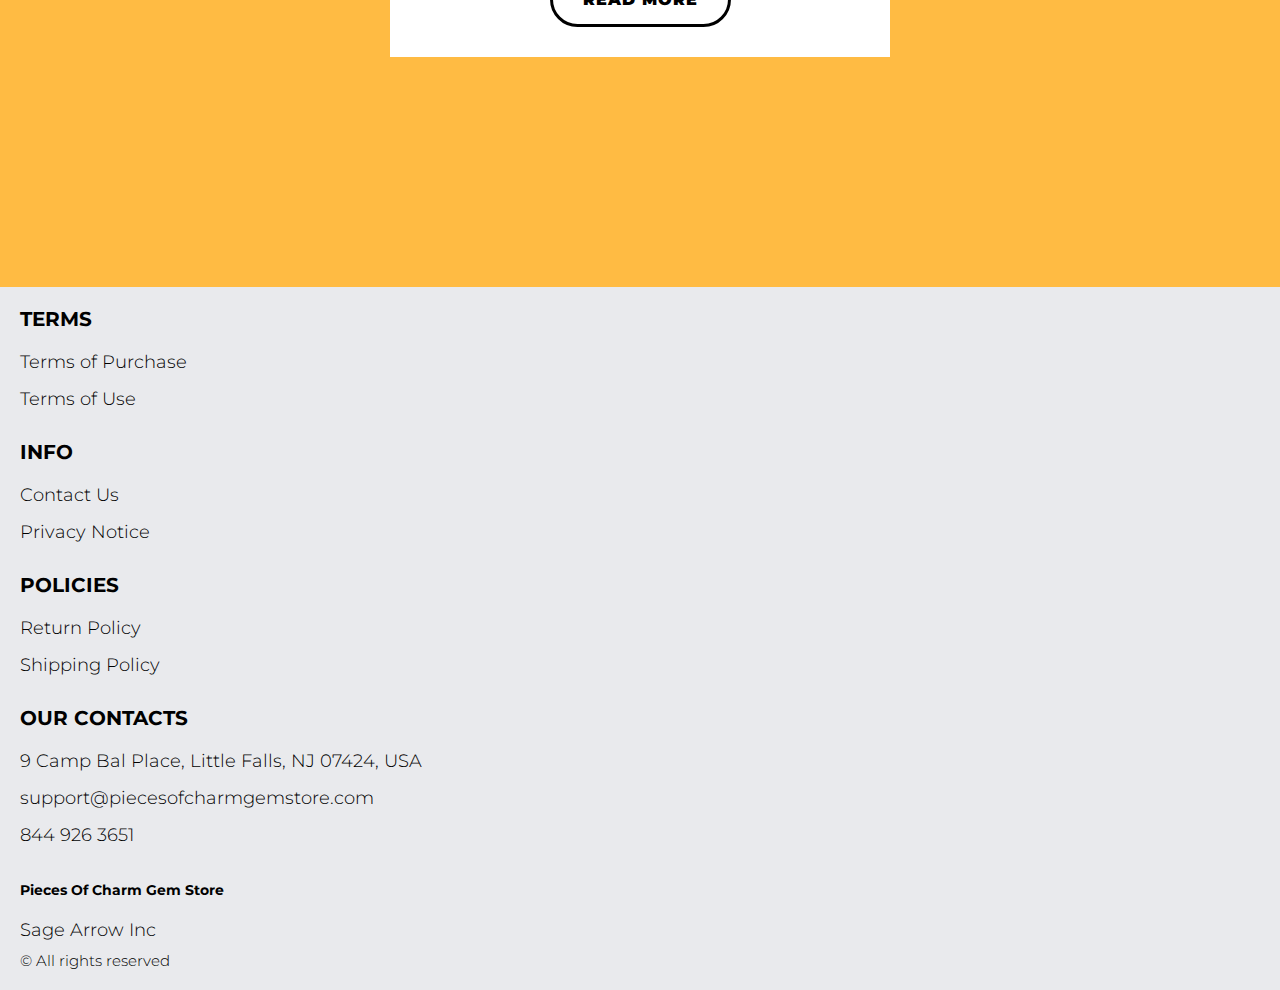
==== commit 86ade50e: "Last Eduardo changes 29.02.24" ====
--- a/index.html
+++ b/index.html
@@ -261,12 +261,12 @@
                   elevated level of personal service synonymous with the Company.</p>
                 <a href="./privacy.html" class="btn">read more</a>
                 </div>
-              <div class="policy__block policy__block--bottom">
+              <!-- <div class="policy__block policy__block--bottom">
                 <h3 class="policy__sub-title">RETURN POLICY</h3>
                 <p class="text">The items are eligible for free replacement, within 30 days of delivery, in an
                   unlikely event of damaged, defective or different item delivered to you.</p>
                 <a href="./return.html" class="btn">read more</a>
-              </div>
+              </div> -->
             </div>
           </section>
         </div>
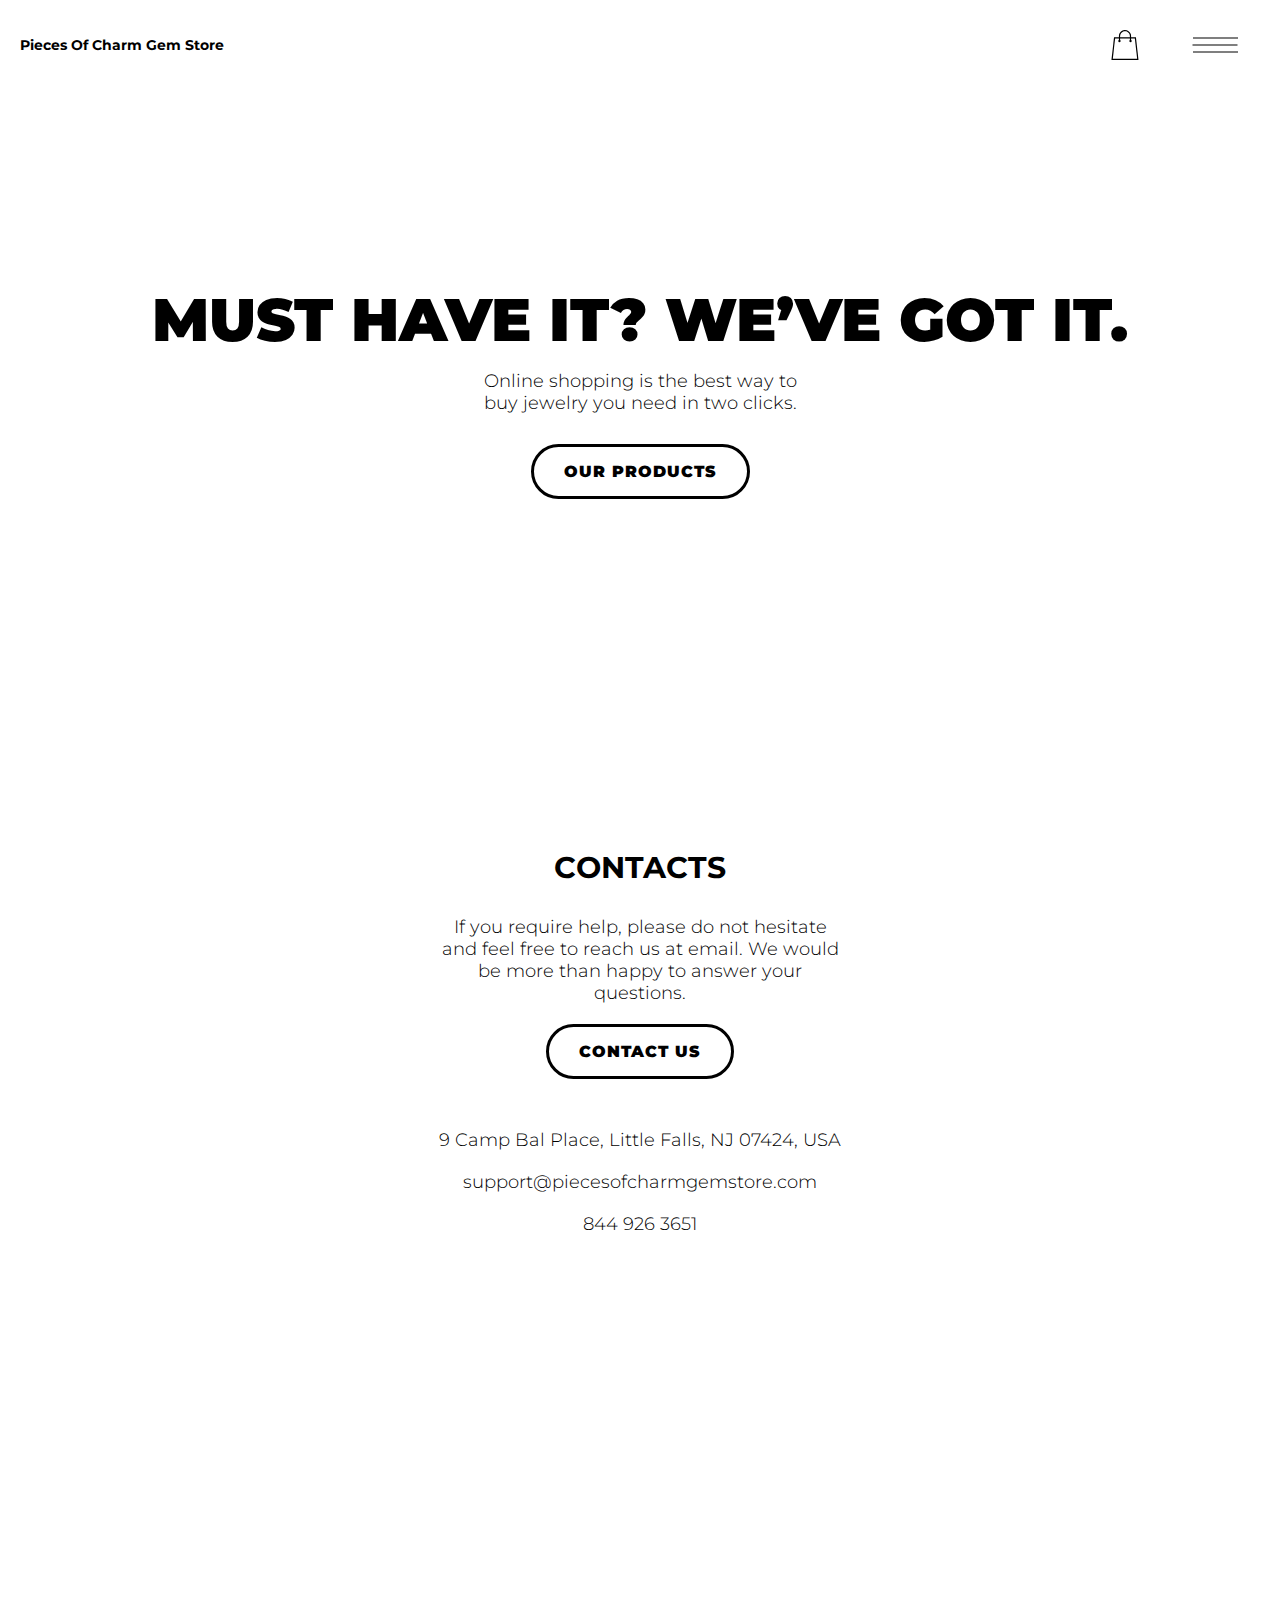
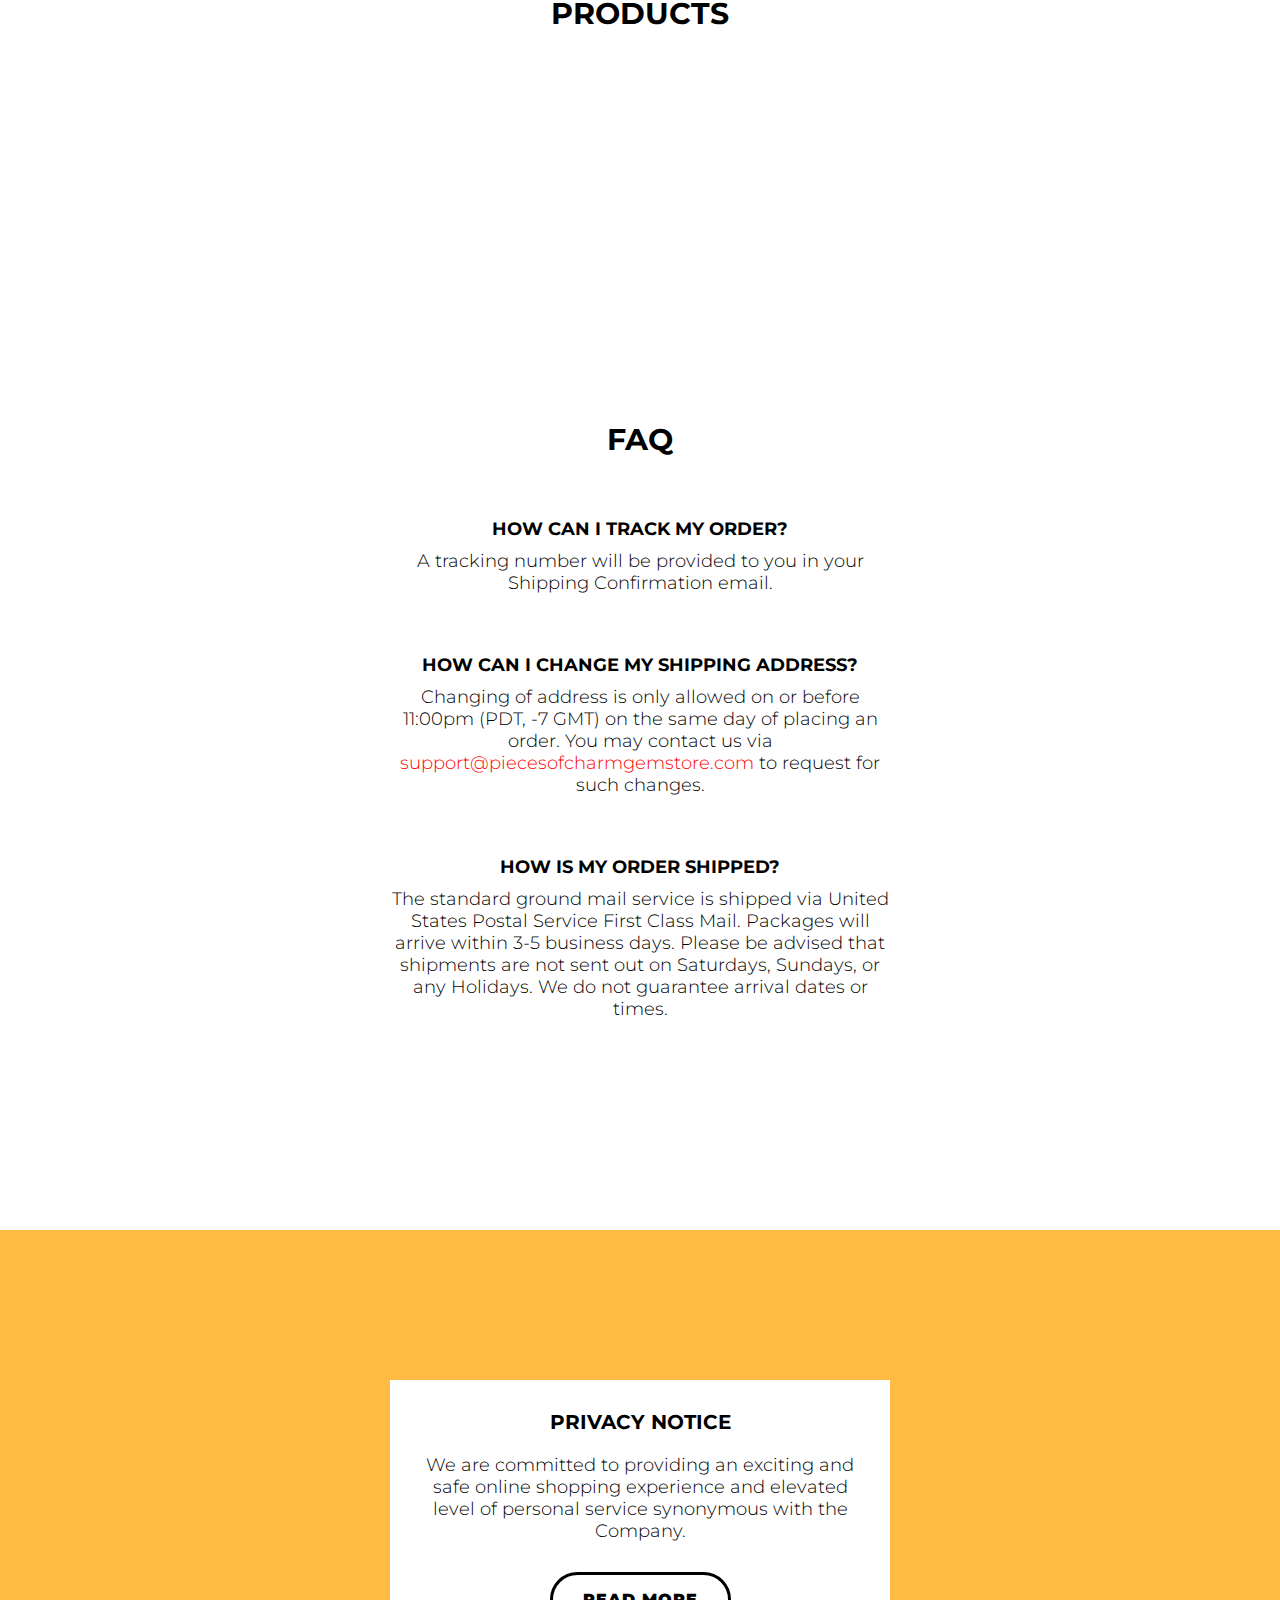
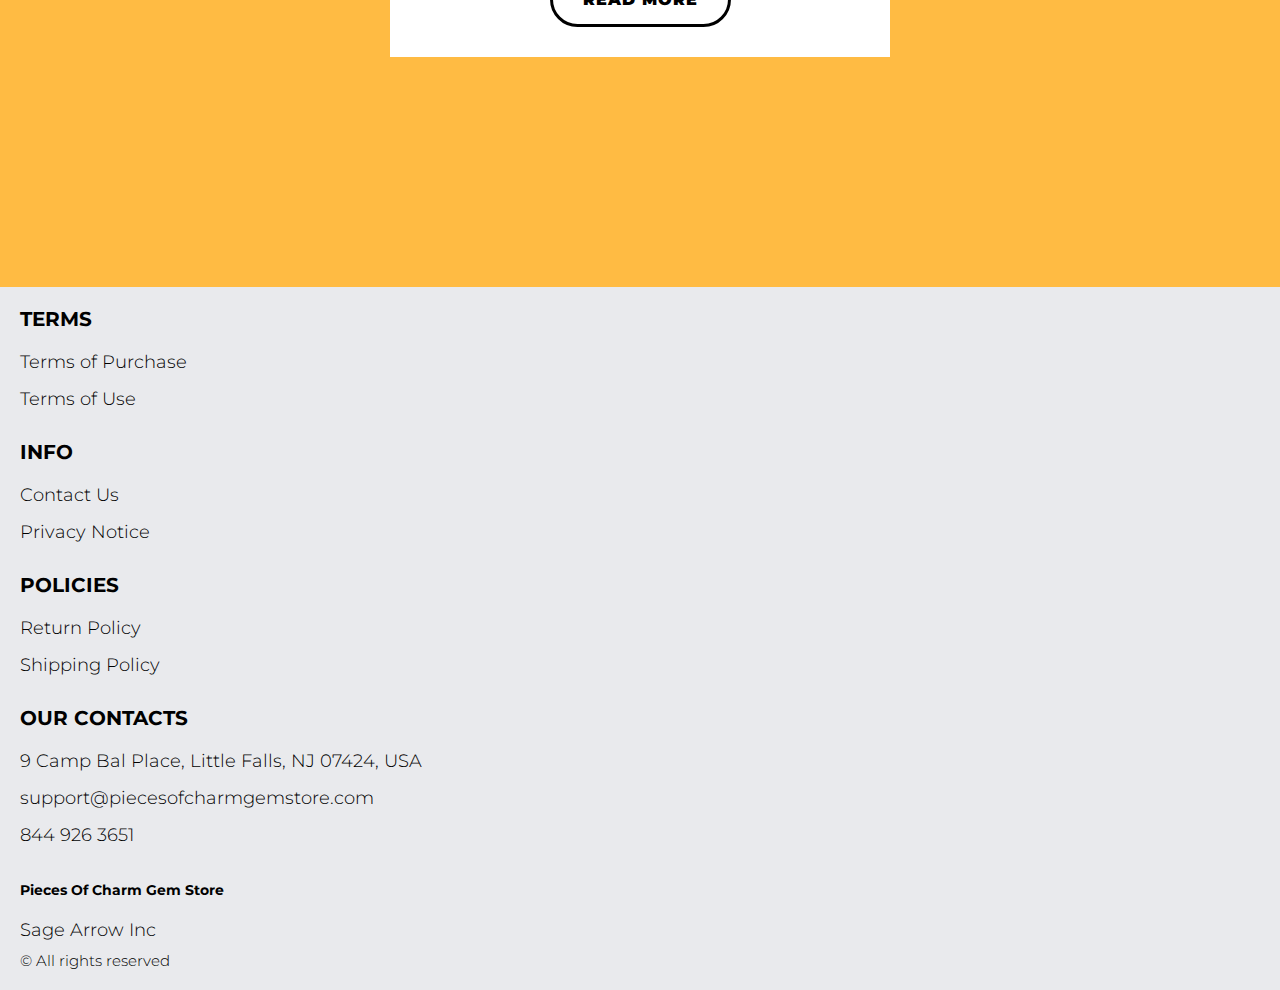
==== commit 53337026: "Shop.html changes 13.03.24" ====
--- a/index.html
+++ b/index.html
@@ -143,7 +143,7 @@
               <div class="hero__block">
                 <h1 class="title js_main-title"></h1>
                 <p class="text js_sub-title"></p>
-                <a href="./shop.html" class="btn">cart</a>
+                <a href="#products" class="btn">our products</a>
               </div>
             </section>
           </div>
@@ -183,7 +183,7 @@
 
       <div class="products__wrapper hero-products">
         <div class="container">
-          <section class="products">
+          <section class="products" id="products">
             <div class="products__box">
 
               <h3 class="sub-title  products__title "><span>Products</span></h3>
@@ -349,7 +349,7 @@
 
 
 
-
+<script src="./js/jquery-3.7.1.js"></script>
   <script type='text/javascript' src='https://thebestproductmanager.com/products/prices-nxg-object'></script>
   <script type="module" src="./js/cart.js"></script>
   <script type="module" src="./js/add-to-cart.js"></script>
